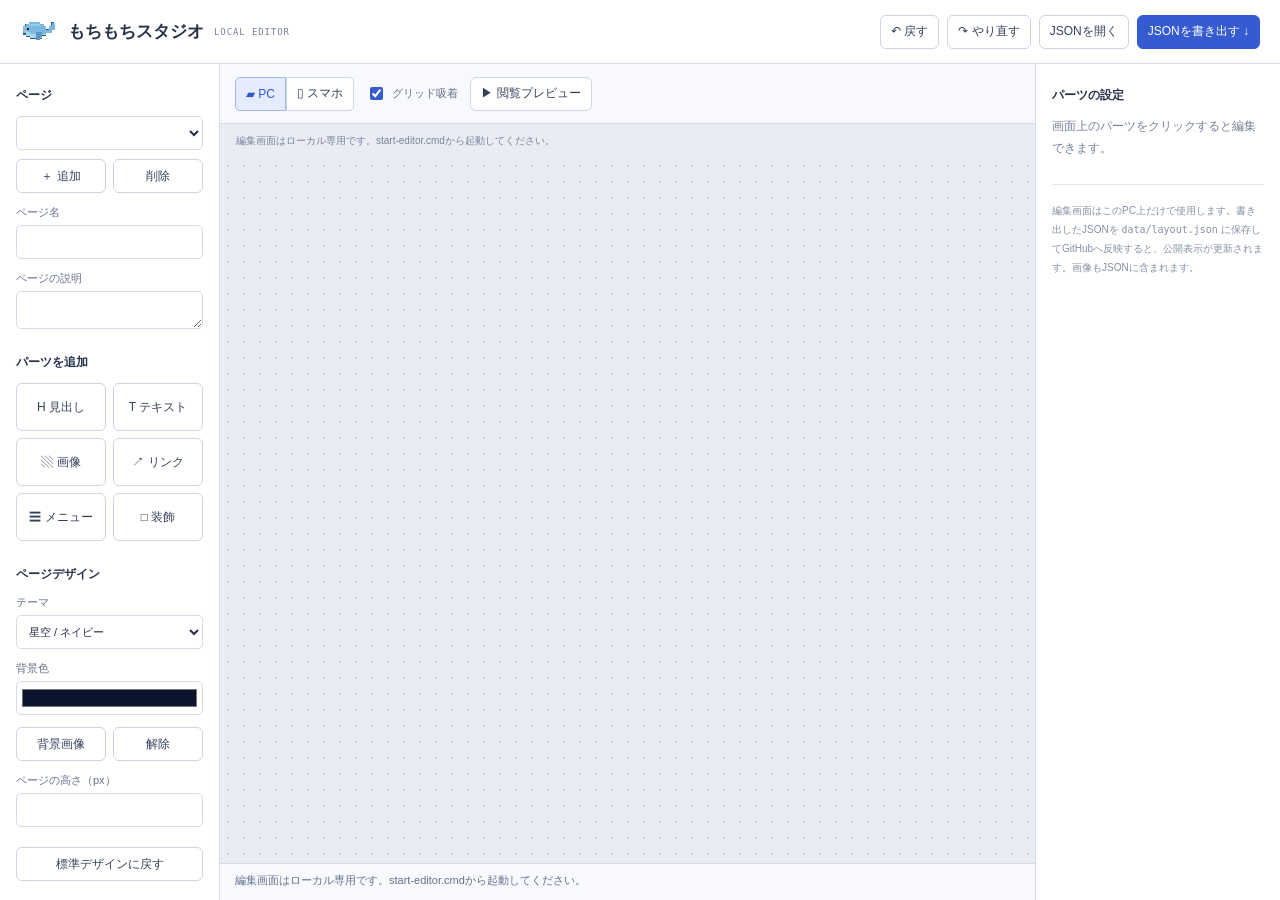
==== editor/index.html @ e371e5bc "Build personal website and local visual layout editor" ====
<!doctype html>
<html lang="ja"><head><meta charset="utf-8"><meta name="viewport" content="width=device-width,initial-scale=1"><meta name="robots" content="noindex,nofollow"><title>もちもちスタジオ | ローカル編集</title><link rel="icon" href="../assets/images/whale.svg"><link rel="stylesheet" href="../assets/css/layout.css"><link rel="stylesheet" href="editor.css"><script defer src="../assets/js/layout.js"></script><script defer src="editor.js"></script></head>
<body><header class="editor-header"><div class="editor-brand"><img src="../assets/images/whale.svg" width="38" height="25" alt=""><strong>もちもちスタジオ</strong><span>LOCAL EDITOR</span></div><div class="header-actions"><button id="undo" title="Ctrl+Z">↶ 戻す</button><button id="redo" title="Ctrl+Shift+Z">↷ やり直す</button><button id="import">JSONを開く</button><button id="export" class="primary">JSONを書き出す ↓</button><input id="import-file" type="file" accept="application/json,.json" hidden></div></header>
<div class="editor-workspace"><aside class="left-panel"><h2>ページ</h2><select id="pages" aria-label="編集中のページ"></select><div class="button-row"><button id="add-page">＋ 追加</button><button id="delete-page">削除</button></div><label>ページ名<input id="page-title" maxlength="200"></label><label>ページの説明<textarea id="page-description" rows="2"></textarea></label><h2>パーツを追加</h2><div class="add-grid"><button data-add="heading">H 見出し</button><button data-add="text">T テキスト</button><button id="add-image">▧ 画像</button><button data-add="link">↗ リンク</button><button id="add-menu">☰ メニュー</button><button data-add="panel">□ 装飾</button></div><input id="image-file" type="file" accept="image/png,image/jpeg,image/webp,image/gif" multiple hidden>
<h2>ページデザイン</h2><label>テーマ<select id="theme"><option value="starry">星空 / ネイビー</option><option value="paper">紙とインク / クリーム</option><option value="garden">ガーデン / セージ</option><option value="pop">ポップ / ラベンダー</option></select></label><label>背景色<input id="page-background" type="color" value="#0b142c"></label><div class="button-row"><button id="background-image">背景画像</button><button id="clear-background">解除</button></div><input id="background-file" type="file" accept="image/png,image/jpeg,image/webp,image/gif" hidden><label>ページの高さ（px）<input id="page-height" type="number" min="200" max="30000" step="10"></label><button id="reset-page" class="wide">標準デザインに戻す</button><h2>レイヤー</h2><div id="layers" class="layers" aria-label="要素の一覧"></div></aside>
<section class="canvas-area" aria-label="ビジュアル編集キャンバス"><div class="canvas-toolbar"><div class="segmented" role="group" aria-label="表示サイズ"><button id="desktop" aria-pressed="true">▰ PC</button><button id="mobile" aria-pressed="false">▯ スマホ</button></div><label class="check"><input id="snap" type="checkbox" checked> グリッド吸着</label><button id="preview" aria-pressed="false">▶ 閲覧プレビュー</button><span id="zoom"></span></div><p class="canvas-hint" id="hint">クリックで選択、ドラッグで移動。右下のハンドルでサイズ変更。PCとスマホの配置は個別に保存します。</p><div class="canvas-scroll" id="canvas-scroll"><div id="canvas-wrap"><div id="canvas" class="layout-stage"></div><div id="selection" hidden><span id="selection-name"></span><button id="resize-handle" aria-label="ドラッグしてサイズ変更" title="サイズ変更"></button></div></div></div><div id="status" role="status" aria-live="polite">エディターを起動しています…</div></section>
<aside class="right-panel"><h2>パーツの設定</h2><p id="no-selection" class="muted">画面上のパーツをクリックすると編集できます。</p><div id="inspector" hidden><label>名前<input id="element-name" maxlength="120"></label><label class="for-copy">文字<textarea id="element-text" rows="4"></textarea></label><label class="for-link">リンク先<input id="element-href" placeholder="https://… または profile.html"></label><label class="for-image">画像の説明（代替テキスト）<input id="element-alt"></label><label class="check for-image"><input id="element-pixel" type="checkbox"> ドットをくっきり表示</label><label class="for-image">画像の表示<select id="element-fit"><option value="contain">全体を収める</option><option value="cover">枠いっぱいに表示</option></select></label><button id="replace-image" class="for-image wide">画像を差し替え</button><input id="replace-file" type="file" accept="image/png,image/jpeg,image/webp,image/gif" hidden>
<div class="field-grid"><label>X<input id="element-x" type="number" min="-5000" max="30000"></label><label>Y<input id="element-y" type="number" min="-5000" max="30000"></label><label>幅<input id="element-w" type="number" min="1" max="10000"></label><label>高さ<input id="element-h" type="number" min="1" max="30000"></label></div><label class="check"><input id="element-hidden" type="checkbox"> この表示サイズで非表示</label><div class="for-copy"><label>フォント<select id="element-font"><option value="sans">ゴシック</option><option value="serif">明朝</option><option value="mono">等幅</option><option value="rounded">ラウンド</option></select></label><div class="field-grid"><label>文字サイズ<input id="element-fontSize" type="number" min="8" max="300"></label><label>文字色<input id="element-color" type="color"></label></div><label class="check"><input id="element-bold" type="checkbox"> 太字</label><label>文字揃え<select id="element-align"><option value="left">左</option><option value="center">中央</option><option value="right">右</option></select></label></div><div class="field-grid"><label>背景色<input id="element-background" type="color"></label><label>角丸<input id="element-radius" type="number" min="0" max="1000"></label><label>枠線色<input id="element-borderColor" type="color"></label><label>枠線幅<input id="element-borderWidth" type="number" min="0" max="30"></label></div><button id="transparent" class="wide">背景を透明にする</button><label>重なり順<input id="element-z" type="number" min="-1000" max="10000"></label><div class="button-row"><button id="backward">↓ 背面</button><button id="forward">↑ 前面</button></div><div class="button-row"><button id="duplicate">複製</button><button id="delete" class="danger">削除</button></div></div><div class="editor-note">編集画面はこのPC上だけで使用します。書き出したJSONを <code>data/layout.json</code> に保存してGitHubへ反映すると、公開表示が更新されます。画像もJSONに含まれます。</div></aside></div>
<dialog id="page-dialog"><form method="dialog"><h2>新しいページ</h2><label>ページ名<input id="new-page-title" required maxlength="100" value="新しいページ"></label><p class="muted">ページのURLは自動で作成します。</p><div class="button-row"><button value="cancel" formnovalidate>キャンセル</button><button id="confirm-page" value="create" class="primary">作成</button></div></form></dialog>
<iframe id="baseline-frame" title="標準レイアウトの取り込み" tabindex="-1" aria-hidden="true"></iframe></body></html>
---- assets/css/layout.css ----
.layout-stage { position: relative; transform-origin: top left; overflow: hidden; isolation: isolate; }
.layout-element { position: absolute; box-sizing: border-box; margin: 0; overflow-wrap: anywhere; min-width: 0; }
.layout-element.kind-text, .layout-element.kind-heading { white-space: pre-wrap; }
.layout-element.kind-link { display: flex; align-items: center; white-space: pre-wrap; text-decoration: none; transition: filter .15s; }
.layout-element.kind-link:hover { filter: brightness(1.2); }
.layout-element.kind-image { object-fit: contain; pointer-events: none; }
.layout-element.pixel { image-rendering: pixelated; }
.kind-widget iframe { width: 100%; height: 100%; border: 0; display: block; }
#custom-layout { position: relative; margin: 0 auto; animation: none; }
.layout-notice { max-width: 700px; margin: 10vh auto; padding: 25px; }
.layout-notice a { text-decoration: underline; color: #a8daff; }
body.custom-active > .stars, body.custom-active::before { display: none; }
---- editor/editor.css ----
:root { color-scheme: light; font-family: 'Yu Gothic',Meiryo,sans-serif; font-size: 12px; color: #26314a; background: #e9edf3; }
* { box-sizing: border-box; }
body { margin: 0; overflow: hidden; }
button,input,select,textarea { font: inherit; }
button { border: 1px solid #cdd5e2; background: #fff; color: #35415b; border-radius: 6px; min-height: 34px; padding: 6px 10px; cursor: pointer; }
button:hover { border-color: #7187c7; background: #f0f3ff; }
button:disabled { opacity: .4; cursor: default; }
:focus-visible { outline: 3px solid #6a82e0; outline-offset: 2px; }
button.primary { background: #365bd1; color: #fff; border-color: #365bd1; }
button.danger { color: #bc3a49; }
[hidden] { display: none !important; }
.editor-header { display: flex; justify-content: space-between; align-items: center; gap: 15px; height: 64px; padding: 10px 20px; background: #fff; border-bottom: 1px solid #d6dce8; }
.editor-brand { display: flex; gap: 10px; align-items: center; }
.editor-brand strong { font-size: 17px; white-space: nowrap; }
.editor-brand span { font: 9px monospace; letter-spacing: .1em; color: #74819a; }
.header-actions { display: flex; gap: 8px; }
.editor-workspace { display: grid; grid-template-columns: 220px minmax(300px,1fr) 245px; height: calc(100dvh - 64px); }
.left-panel,.right-panel { background: #fff; padding: 16px; overflow: auto; scrollbar-width: thin; }
.left-panel { border-right: 1px solid #d6dce8; }
.right-panel { border-left: 1px solid #d6dce8; }
h2 { font-size: 12px; margin: 7px 0 12px; }
.left-panel h2:not(:first-child) { margin-top: 25px; }
label { display: block; color: #65718a; font-size: 11px; margin: 12px 0; }
input:not([type=checkbox]),select,textarea { display: block; width: 100%; min-height: 34px; margin-top: 5px; border: 1px solid #d4dce8; border-radius: 5px; background: #fff; padding: 6px 8px; color: #26314a; }
textarea { resize: vertical; }
input[type=color] { padding: 3px; height: 34px; }
.check { display: flex; align-items: center; gap: 6px; }
.check input { accent-color: #365bd1; }
.button-row,.field-grid { display: grid; grid-template-columns: 1fr 1fr; gap: 7px; }
.button-row { margin-top: 9px; }
.field-grid label { margin-block: 6px; }
.add-grid { display: grid; grid-template-columns: 1fr 1fr; gap: 7px; }
.add-grid button { min-height: 48px; }
.wide { width: 100%; margin-top: 8px; }
.muted { color: #75819a; line-height: 1.8; }
.canvas-area { display: flex; flex-direction: column; min-width: 0; overflow: hidden; }
.canvas-toolbar { display: flex; align-items: center; gap: 12px; padding: 11px 15px; min-height: 60px; border-bottom: 1px solid #d4dce8; background: #f8f9fc; flex-wrap: wrap; }
.segmented { display: flex; }
.segmented button { border-radius: 0; }
.segmented button:first-child { border-radius: 5px 0 0 5px; }
.segmented button:last-child { border-radius: 0 5px 5px 0; }
button[aria-pressed=true] { color: #3058cc; background: #e5ecff; border-color: #a4b7ec; }
.canvas-toolbar label { margin: 0; }
#zoom { color: #7b87a0; font: 11px monospace; margin-left: auto; }
.canvas-hint { color: #78849b; font-size: 10px; padding: 10px 16px; margin: 0; }
.canvas-scroll { overflow: auto; flex: 1; padding: 24px; background-image: radial-gradient(#c7cedb 1px,transparent 1px); background-size: 16px 16px; }
#canvas-wrap { position: relative; margin: 0 auto; box-shadow: 0 8px 35px #26314a1c; }
#canvas { transform-origin: top left; }
#canvas .layout-element { user-select: none; touch-action: none; cursor: move; outline-offset: -1px; }
#canvas .layout-element:hover { outline: 1px solid #8bb9ff; }
#canvas .kind-image { pointer-events: auto; }
#canvas .kind-widget iframe { pointer-events: none; }
#canvas.preview .kind-widget iframe { pointer-events: auto; }
#canvas.preview .layout-element { cursor: default; outline: none; user-select: auto; }
#canvas.preview .kind-link { cursor: pointer; }
#selection { position: absolute; border: 2px solid #4c82f4; z-index: 20000; pointer-events: none; }
#selection-name { position: absolute; top: -22px; left: -2px; background: #3973e9; color: #fff; padding: 2px 6px; font-size: 10px; white-space: nowrap; max-width: 260px; overflow: hidden; text-overflow: ellipsis; }
#resize-handle { position: absolute; right: -6px; bottom: -6px; width: 12px; height: 12px; min-height: 0; border: 2px solid #fff; background: #3973e9; border-radius: 2px; padding: 0; cursor: nwse-resize; pointer-events: auto; touch-action: none; }
#status { border-top: 1px solid #d4dce8; padding: 9px 15px; min-height: 37px; color: #61708d; background: #f8f9fc; font-size: 11px; }
.layers { display: grid; gap: 3px; max-height: 300px; overflow: auto; }
.layers button { text-align: left; font-size: 11px; white-space: nowrap; text-overflow: ellipsis; overflow: hidden; border-color: transparent; background: #f7f9fc; }
.layers button.selected { background: #e3ebff; border-color: #8fa8e8; }
.editor-note { border-top: 1px solid #e1e6ee; margin-top: 25px; padding-top: 16px; color: #8490a5; font-size: 10px; line-height: 1.9; }
#baseline-frame { position: fixed; left: -20000px; top: 0; width: 1200px; height: 1000px; border: 0; pointer-events: none; }
dialog { border: 1px solid #ccd6e7; border-radius: 12px; padding: 25px; width: min(400px,90vw); }
dialog::backdrop { background: #16213f88; }
@media(max-width:1100px) { .editor-workspace { grid-template-columns: 180px minmax(260px,1fr) 210px; } .left-panel,.right-panel { padding: 12px; } .editor-brand span { display: none; } .canvas-toolbar { gap: 7px; } }
@media(max-width:760px) { body { overflow: auto; min-width: 700px; } .editor-workspace { height: 850px; } .editor-header { padding-inline: 10px; } .editor-brand strong { font-size: 13px; } .header-actions { gap: 4px; } .header-actions button { font-size: 10px; } }
@media(prefers-reduced-motion:reduce) { *,*::before,*::after { transition:none !important; animation:none !important; } }
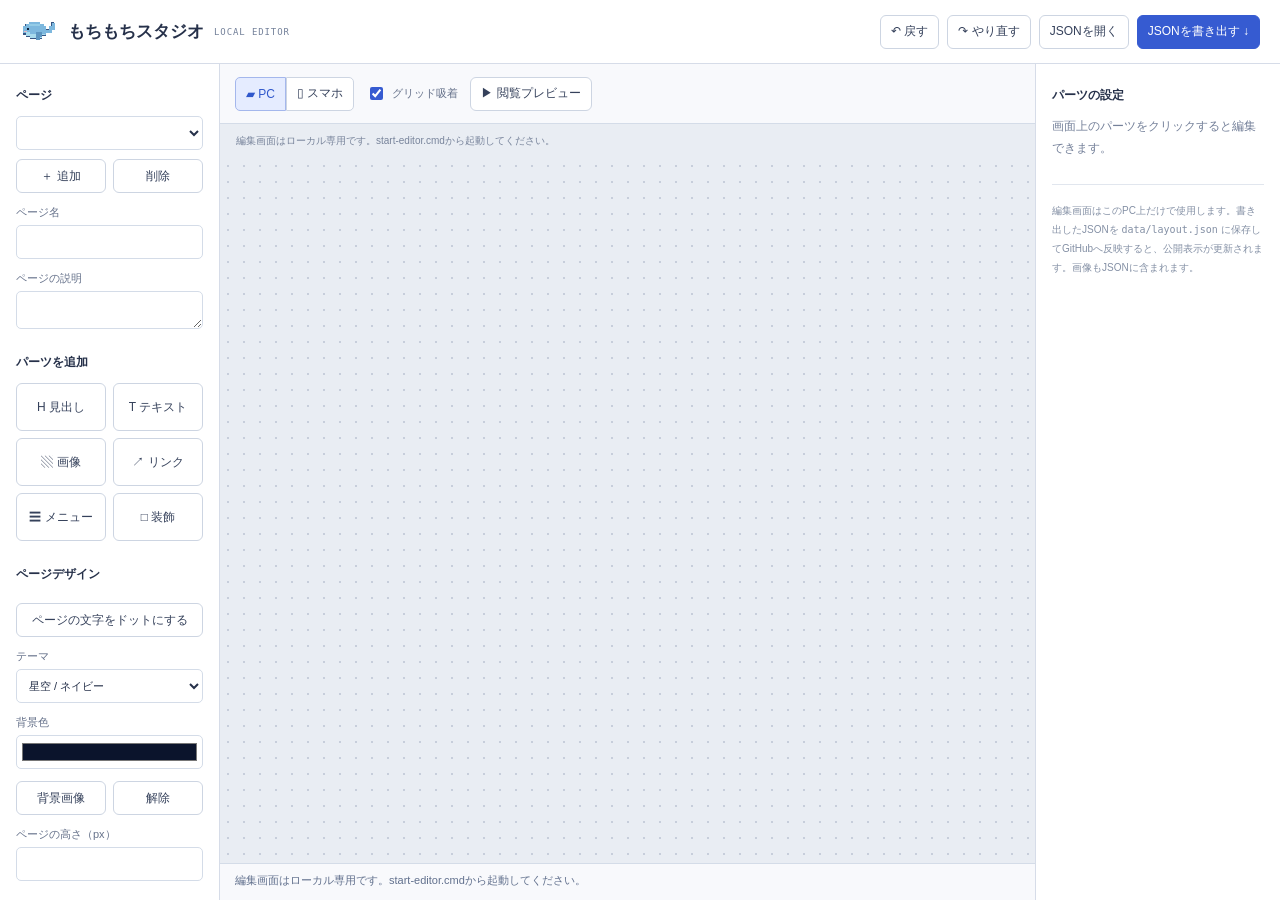
==== commit 40697672: "Add bundled Japanese pixel font across website and editor" ====
--- a/editor/index.html
+++ b/editor/index.html
@@ -2,9 +2,9 @@
 <html lang="ja"><head><meta charset="utf-8"><meta name="viewport" content="width=device-width,initial-scale=1"><meta name="robots" content="noindex,nofollow"><title>もちもちスタジオ | ローカル編集</title><link rel="icon" href="../assets/images/whale.svg"><link rel="stylesheet" href="../assets/css/layout.css"><link rel="stylesheet" href="editor.css"><script defer src="../assets/js/layout.js"></script><script defer src="editor.js"></script></head>
 <body><header class="editor-header"><div class="editor-brand"><img src="../assets/images/whale.svg" width="38" height="25" alt=""><strong>もちもちスタジオ</strong><span>LOCAL EDITOR</span></div><div class="header-actions"><button id="undo" title="Ctrl+Z">↶ 戻す</button><button id="redo" title="Ctrl+Shift+Z">↷ やり直す</button><button id="import">JSONを開く</button><button id="export" class="primary">JSONを書き出す ↓</button><input id="import-file" type="file" accept="application/json,.json" hidden></div></header>
 <div class="editor-workspace"><aside class="left-panel"><h2>ページ</h2><select id="pages" aria-label="編集中のページ"></select><div class="button-row"><button id="add-page">＋ 追加</button><button id="delete-page">削除</button></div><label>ページ名<input id="page-title" maxlength="200"></label><label>ページの説明<textarea id="page-description" rows="2"></textarea></label><h2>パーツを追加</h2><div class="add-grid"><button data-add="heading">H 見出し</button><button data-add="text">T テキスト</button><button id="add-image">▧ 画像</button><button data-add="link">↗ リンク</button><button id="add-menu">☰ メニュー</button><button data-add="panel">□ 装飾</button></div><input id="image-file" type="file" accept="image/png,image/jpeg,image/webp,image/gif" multiple hidden>
-<h2>ページデザイン</h2><label>テーマ<select id="theme"><option value="starry">星空 / ネイビー</option><option value="paper">紙とインク / クリーム</option><option value="garden">ガーデン / セージ</option><option value="pop">ポップ / ラベンダー</option></select></label><label>背景色<input id="page-background" type="color" value="#0b142c"></label><div class="button-row"><button id="background-image">背景画像</button><button id="clear-background">解除</button></div><input id="background-file" type="file" accept="image/png,image/jpeg,image/webp,image/gif" hidden><label>ページの高さ（px）<input id="page-height" type="number" min="200" max="30000" step="10"></label><button id="reset-page" class="wide">標準デザインに戻す</button><h2>レイヤー</h2><div id="layers" class="layers" aria-label="要素の一覧"></div></aside>
+<h2>ページデザイン</h2><button id="pixel-page" class="wide">ページの文字をドットにする</button><label>テーマ<select id="theme"><option value="starry">星空 / ネイビー</option><option value="paper">紙とインク / クリーム</option><option value="garden">ガーデン / セージ</option><option value="pop">ポップ / ラベンダー</option></select></label><label>背景色<input id="page-background" type="color" value="#0b142c"></label><div class="button-row"><button id="background-image">背景画像</button><button id="clear-background">解除</button></div><input id="background-file" type="file" accept="image/png,image/jpeg,image/webp,image/gif" hidden><label>ページの高さ（px）<input id="page-height" type="number" min="200" max="30000" step="10"></label><button id="reset-page" class="wide">標準デザインに戻す</button><h2>レイヤー</h2><div id="layers" class="layers" aria-label="要素の一覧"></div></aside>
 <section class="canvas-area" aria-label="ビジュアル編集キャンバス"><div class="canvas-toolbar"><div class="segmented" role="group" aria-label="表示サイズ"><button id="desktop" aria-pressed="true">▰ PC</button><button id="mobile" aria-pressed="false">▯ スマホ</button></div><label class="check"><input id="snap" type="checkbox" checked> グリッド吸着</label><button id="preview" aria-pressed="false">▶ 閲覧プレビュー</button><span id="zoom"></span></div><p class="canvas-hint" id="hint">クリックで選択、ドラッグで移動。右下のハンドルでサイズ変更。PCとスマホの配置は個別に保存します。</p><div class="canvas-scroll" id="canvas-scroll"><div id="canvas-wrap"><div id="canvas" class="layout-stage"></div><div id="selection" hidden><span id="selection-name"></span><button id="resize-handle" aria-label="ドラッグしてサイズ変更" title="サイズ変更"></button></div></div></div><div id="status" role="status" aria-live="polite">エディターを起動しています…</div></section>
 <aside class="right-panel"><h2>パーツの設定</h2><p id="no-selection" class="muted">画面上のパーツをクリックすると編集できます。</p><div id="inspector" hidden><label>名前<input id="element-name" maxlength="120"></label><label class="for-copy">文字<textarea id="element-text" rows="4"></textarea></label><label class="for-link">リンク先<input id="element-href" placeholder="https://… または profile.html"></label><label class="for-image">画像の説明（代替テキスト）<input id="element-alt"></label><label class="check for-image"><input id="element-pixel" type="checkbox"> ドットをくっきり表示</label><label class="for-image">画像の表示<select id="element-fit"><option value="contain">全体を収める</option><option value="cover">枠いっぱいに表示</option></select></label><button id="replace-image" class="for-image wide">画像を差し替え</button><input id="replace-file" type="file" accept="image/png,image/jpeg,image/webp,image/gif" hidden>
-<div class="field-grid"><label>X<input id="element-x" type="number" min="-5000" max="30000"></label><label>Y<input id="element-y" type="number" min="-5000" max="30000"></label><label>幅<input id="element-w" type="number" min="1" max="10000"></label><label>高さ<input id="element-h" type="number" min="1" max="30000"></label></div><label class="check"><input id="element-hidden" type="checkbox"> この表示サイズで非表示</label><div class="for-copy"><label>フォント<select id="element-font"><option value="sans">ゴシック</option><option value="serif">明朝</option><option value="mono">等幅</option><option value="rounded">ラウンド</option></select></label><div class="field-grid"><label>文字サイズ<input id="element-fontSize" type="number" min="8" max="300"></label><label>文字色<input id="element-color" type="color"></label></div><label class="check"><input id="element-bold" type="checkbox"> 太字</label><label>文字揃え<select id="element-align"><option value="left">左</option><option value="center">中央</option><option value="right">右</option></select></label></div><div class="field-grid"><label>背景色<input id="element-background" type="color"></label><label>角丸<input id="element-radius" type="number" min="0" max="1000"></label><label>枠線色<input id="element-borderColor" type="color"></label><label>枠線幅<input id="element-borderWidth" type="number" min="0" max="30"></label></div><button id="transparent" class="wide">背景を透明にする</button><label>重なり順<input id="element-z" type="number" min="-1000" max="10000"></label><div class="button-row"><button id="backward">↓ 背面</button><button id="forward">↑ 前面</button></div><div class="button-row"><button id="duplicate">複製</button><button id="delete" class="danger">削除</button></div></div><div class="editor-note">編集画面はこのPC上だけで使用します。書き出したJSONを <code>data/layout.json</code> に保存してGitHubへ反映すると、公開表示が更新されます。画像もJSONに含まれます。</div></aside></div>
+<div class="field-grid"><label>X<input id="element-x" type="number" min="-5000" max="30000"></label><label>Y<input id="element-y" type="number" min="-5000" max="30000"></label><label>幅<input id="element-w" type="number" min="1" max="10000"></label><label>高さ<input id="element-h" type="number" min="1" max="30000"></label></div><label class="check"><input id="element-hidden" type="checkbox"> この表示サイズで非表示</label><div class="for-copy"><label>フォント<select id="element-font"><option value="pixel">ドットゴシック（日・英）</option><option value="sans">ゴシック</option><option value="serif">明朝</option><option value="mono">等幅</option><option value="rounded">ラウンド</option></select></label><div class="field-grid"><label>文字サイズ<input id="element-fontSize" type="number" min="8" max="300"></label><label>文字色<input id="element-color" type="color"></label></div><label class="check"><input id="element-bold" type="checkbox"> 太字</label><label>文字揃え<select id="element-align"><option value="left">左</option><option value="center">中央</option><option value="right">右</option></select></label></div><div class="field-grid"><label>背景色<input id="element-background" type="color"></label><label>角丸<input id="element-radius" type="number" min="0" max="1000"></label><label>枠線色<input id="element-borderColor" type="color"></label><label>枠線幅<input id="element-borderWidth" type="number" min="0" max="30"></label></div><button id="transparent" class="wide">背景を透明にする</button><label>重なり順<input id="element-z" type="number" min="-1000" max="10000"></label><div class="button-row"><button id="backward">↓ 背面</button><button id="forward">↑ 前面</button></div><div class="button-row"><button id="duplicate">複製</button><button id="delete" class="danger">削除</button></div></div><div class="editor-note">編集画面はこのPC上だけで使用します。書き出したJSONを <code>data/layout.json</code> に保存してGitHubへ反映すると、公開表示が更新されます。画像もJSONに含まれます。</div></aside></div>
 <dialog id="page-dialog"><form method="dialog"><h2>新しいページ</h2><label>ページ名<input id="new-page-title" required maxlength="100" value="新しいページ"></label><p class="muted">ページのURLは自動で作成します。</p><div class="button-row"><button value="cancel" formnovalidate>キャンセル</button><button id="confirm-page" value="create" class="primary">作成</button></div></form></dialog>
 <iframe id="baseline-frame" title="標準レイアウトの取り込み" tabindex="-1" aria-hidden="true"></iframe></body></html>
--- a/assets/css/layout.css
+++ b/assets/css/layout.css
@@ -1,3 +1,5 @@
+@import url('./fonts.css');
+
 .layout-stage { position: relative; transform-origin: top left; overflow: hidden; isolation: isolate; }
 .layout-element { position: absolute; box-sizing: border-box; margin: 0; overflow-wrap: anywhere; min-width: 0; }
 .layout-element.kind-text, .layout-element.kind-heading { white-space: pre-wrap; }
